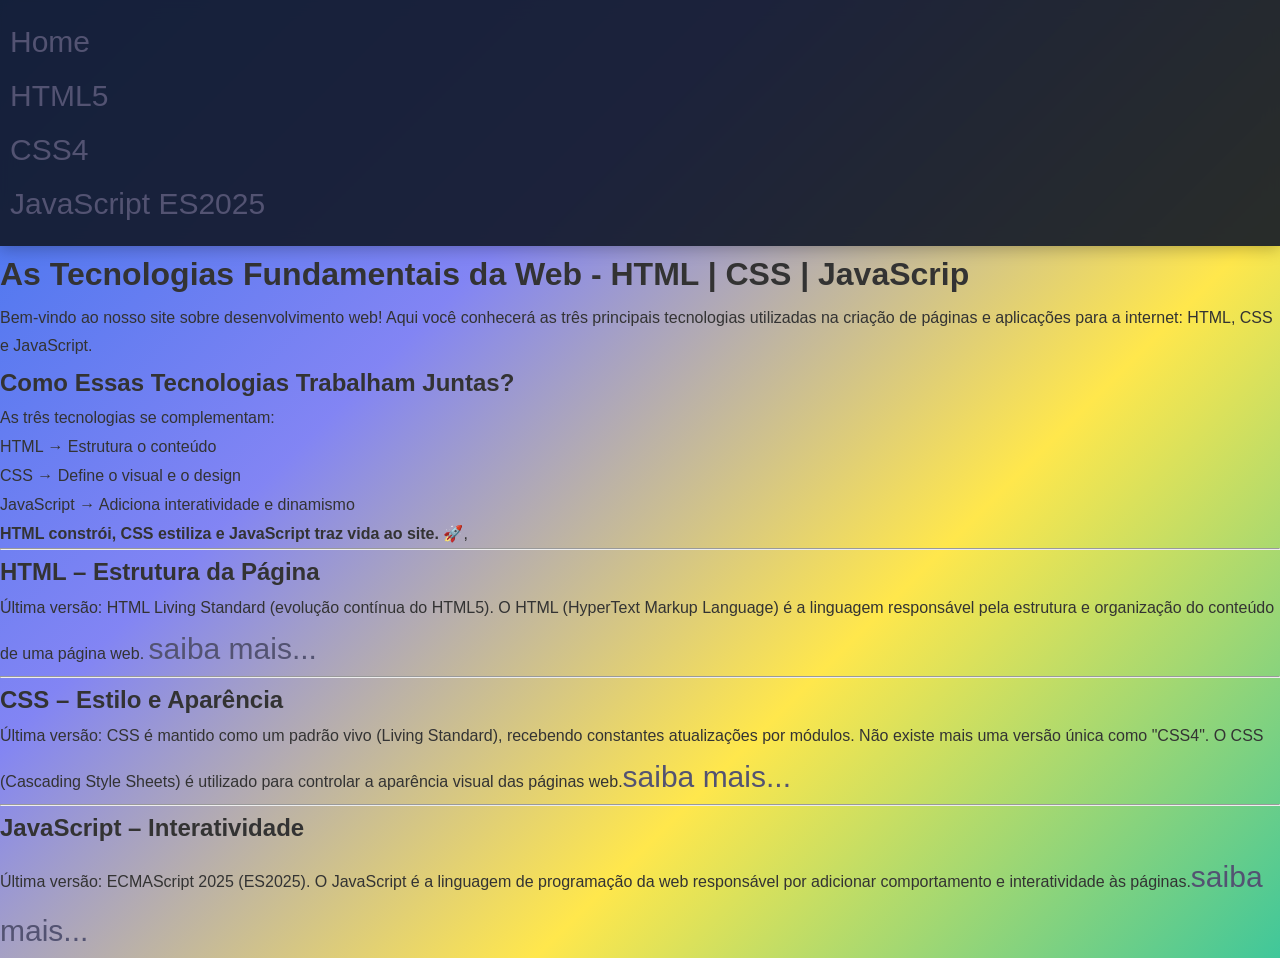
==== index.html @ b214977c "commit inicial" ====
<!DOCTYPE html>
<html lang="pt-br">
<head>
    <meta charset="UTF-8">
    <meta name="viewport" content="width=device-width, initial-scale=1.0">
    <link rel="stylesheet" href="style.css">
    <title>Página Principal</title>
</head>
<body>
    <nav>
        <ul>
            <li><a href="#principal">Home</a></li>
            <li><a href="#html">HTML5</a></li>
            <li><a href="#css">CSS4</a></li>
            <li><a href="#javaScript">JavaScript ES2025</a></li>
        </ul>
    </nav>

    <div id="principal">
        <h1>As Tecnologias Fundamentais da Web - HTML | CSS | JavaScrip</h1>
        <p>Bem-vindo ao nosso site sobre desenvolvimento web! Aqui você conhecerá as três principais tecnologias utilizadas na criação de páginas e aplicações para a internet: HTML, CSS e JavaScript.</p>
        <h2>Como Essas Tecnologias Trabalham Juntas?</h2>
        <p>As três tecnologias se complementam:</p>
        <ul>
            <li>HTML → Estrutura o conteúdo</li>
            <li>CSS → Define o visual e o design</li>
            <li>JavaScript → Adiciona interatividade e dinamismo</li>
        </ul>
        <strong>HTML constrói, CSS estiliza e JavaScript traz vida ao site. 🚀</strong>,
    </div>
    <hr>
    <div id="html">
        <h2>HTML – Estrutura da Página</h2>
        <p>Última versão: HTML Living Standard (evolução contínua do HTML5).
        O HTML (HyperText Markup Language) é a linguagem responsável pela estrutura e organização do conteúdo de uma página web. <a href="artigo-html.html">saiba mais...</a></p>
    </div>
    <hr>
    <div id="css">
        <h2>CSS – Estilo e Aparência</h2>
        <p>Última versão: CSS é mantido como um padrão vivo (Living Standard), recebendo constantes atualizações por módulos. Não existe mais uma versão única como "CSS4".
        O CSS (Cascading Style Sheets) é utilizado para controlar a aparência visual das páginas web.<a href="artigo-css.html">saiba mais...</a></p>
    </div>
    <hr>
    <div id="javaScript">
        <h2>JavaScript – Interatividade</h2>
        <p>Última versão: ECMAScript 2025 (ES2025).
        O JavaScript é a linguagem de programação da web responsável por adicionar comportamento e interatividade às páginas.<a href="artigo-js.html">saiba mais...</a></p>
    </div>
</body>
</html>
---- style.css ----
/*Resete do navegador */
* {
    margin: 0;
    padding: 0;
    box-sizing: border-box;
}

/* Configurações gerais */

body {
    font-family: "Segoe UI", Tahoma, Geneva, Verdana, sans-serif;
    line-height: 1.8;
    color: #333;
    background:linear-gradient(
        135deg,
        rgba(37, 99, 235, 0.9),
        rgba(99, 102, 241, 0.8),
        rgba(255, 221, 0, 0.7),
        rgba(16, 185, 129, 0.8)
    );
    min-height: 100vh;
}

/* Links */

a {
    color:rgb(83, 83, 114);
    text-decoration: none;
    transition: 0.3s;
    font-size: 30px;
    font-weight: 500;
}

a:hover {
  color:rgb(55, 55, 92); 
  font-size: 35px;
    font-weight: 600;
}

/* Menu de Navegação */

nav {
    background: rgba(17, 24, 39, 0.9);
    backdrop-filter: blur(8px);
    position: sticky;
    top: 0;
    z-index: 0;
    box-shadow: 0 3px 15px rgba(0, 0, 0, 0.25);
    padding: 15px 0 15px 10px;
}
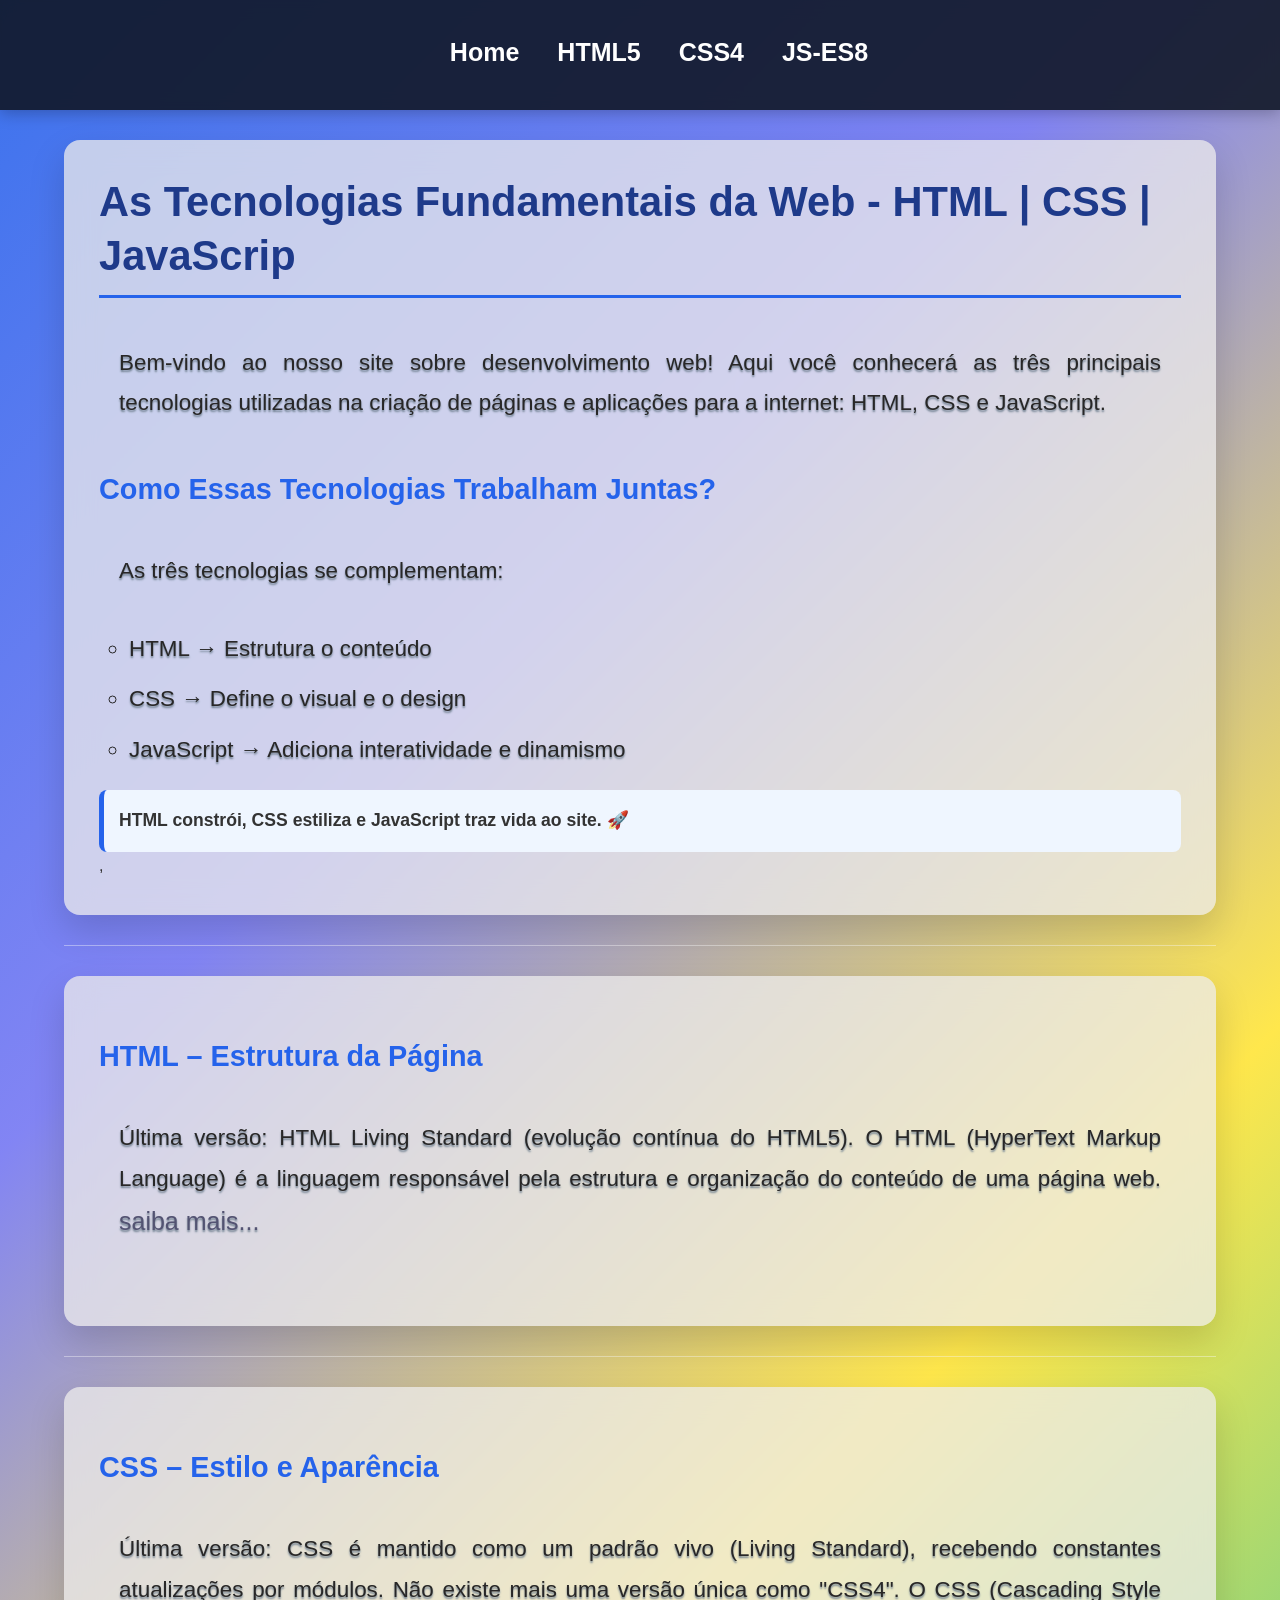
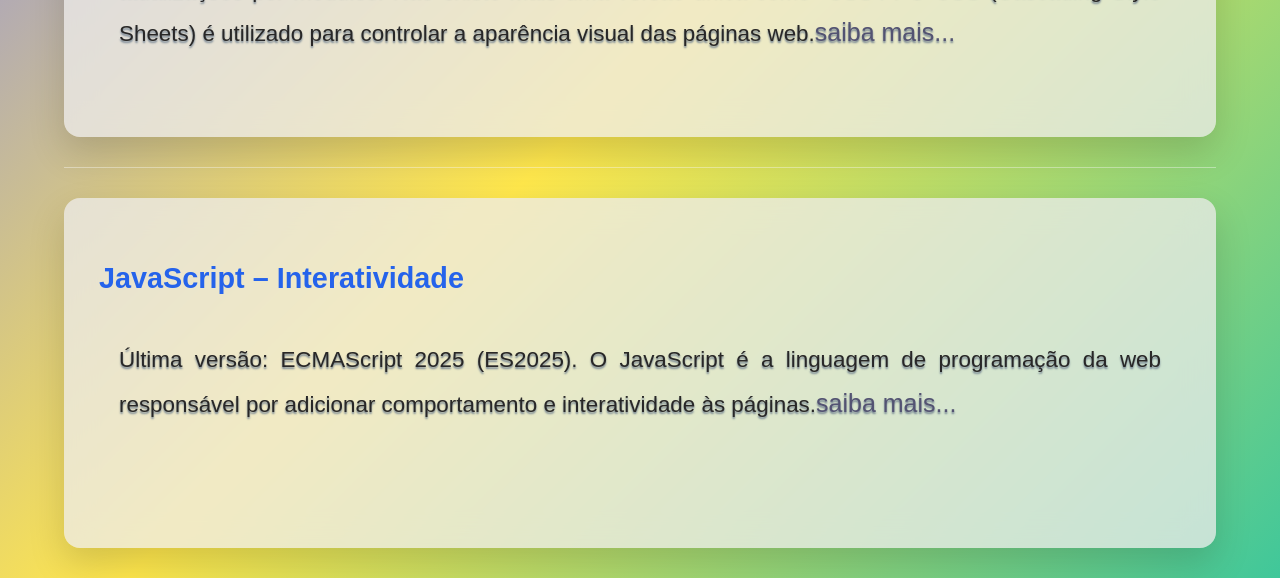
==== commit 6c9333c0: ""Complementação do CSS - menu, divs e textos"" ====
--- a/index.html
+++ b/index.html
@@ -12,7 +12,7 @@
             <li><a href="#principal">Home</a></li>
             <li><a href="#html">HTML5</a></li>
             <li><a href="#css">CSS4</a></li>
-            <li><a href="#javaScript">JavaScript ES2025</a></li>
+            <li><a href="#javaScript">JS-ES8</a></li>
         </ul>
     </nav>
 
--- a/style.css
+++ b/style.css
@@ -27,13 +27,13 @@
     color:rgb(83, 83, 114);
     text-decoration: none;
     transition: 0.3s;
-    font-size: 30px;
+    font-size: 25px;
     font-weight: 500;
 }
 
 a:hover {
-  color:rgb(55, 55, 92); 
-  font-size: 35px;
+  color:rgb(229, 229, 252); 
+  font-size: 30px;
     font-weight: 600;
 }
 
@@ -46,5 +46,108 @@
     top: 0;
     z-index: 0;
     box-shadow: 0 3px 15px rgba(0, 0, 0, 0.25);
-    padding: 15px 0 15px 10px;
+    padding: 15px 0 15px 8px;
 }
+
+nav ul {
+   list-style:none;
+   display: flex; 
+   align-items: center;
+   justify-content:center;
+   gap: 18px;
+}
+
+nav li {
+    margin: 0;
+}
+
+nav a {
+    color: white;
+    font-weight: 550;
+    padding: 10px 10px;
+    border-radius: 8px;
+    transition: all 0.3s ease;
+}
+nav a:hover {
+    background-color: rgba(255, 255, 255, 0.15);
+    color: #d1cfcf;
+}
+
+/* DIVs de conteúdo */
+div {
+    max-width: 90%;
+    min-height: 350px;
+    margin: 30px auto;
+    padding: 35px;
+    background: rgba(237, 235, 235, 0.752);
+    border-radius: 16px;
+    backdrop-filter: blur(15px);
+    box-shadow:0 16px 36px rgba(0, 0, 0, 0.15);
+}
+
+/* Títulos e Subtítulo */
+h1 {
+    font-size: 2.6rem;
+    color: #1e3a8a;
+    margin-bottom: 25px;
+    border-bottom: 3px solid #2563eb;
+    padding-bottom: 12px;
+    line-height: 1.3;
+}
+h2 {
+    font-size: 1.8rem;
+    color: #2563eb;
+    margin-top: 20px;
+    margin-bottom: 15px;
+}
+
+h3 {
+    font-size: 1.4rem;
+    color: #475569;
+    margin-top: 20px;
+    margin-bottom: 10px;
+}
+
+/* Textos */
+p {
+    font-size: 1.4rem;
+    font-weight: 220px;
+    color: rgb(40, 39, 39);
+    text-shadow:0 2px 2px slategrey;
+    text-align: justify;
+    padding: 20px;
+    margin-bottom: 18px;
+}
+
+strong {
+    display: block;
+    margin-top: 20px;
+    padding: 15px;
+    background: #eff6ff;
+    border-left: 5px solid #2563eb;
+    border-radius: 8px;
+    font-size: 1.1rem;
+}
+
+/* Listas */
+ul {
+    margin: 15px 0 20px 30px;
+    list-style:circle;
+}
+
+div li {
+    margin-bottom: 10px;
+    font-size: 1.4rem;
+    font-weight: 220px;
+    color: rgb(40, 39, 39);
+    text-shadow:0 2px 2px slategrey;
+}
+/* Separadores */
+hr {
+    width: 90%;
+    margin: 20px auto;
+    border: none;
+    border-top: 1px solid rgba(255,255,255,0.4);
+}
+
+
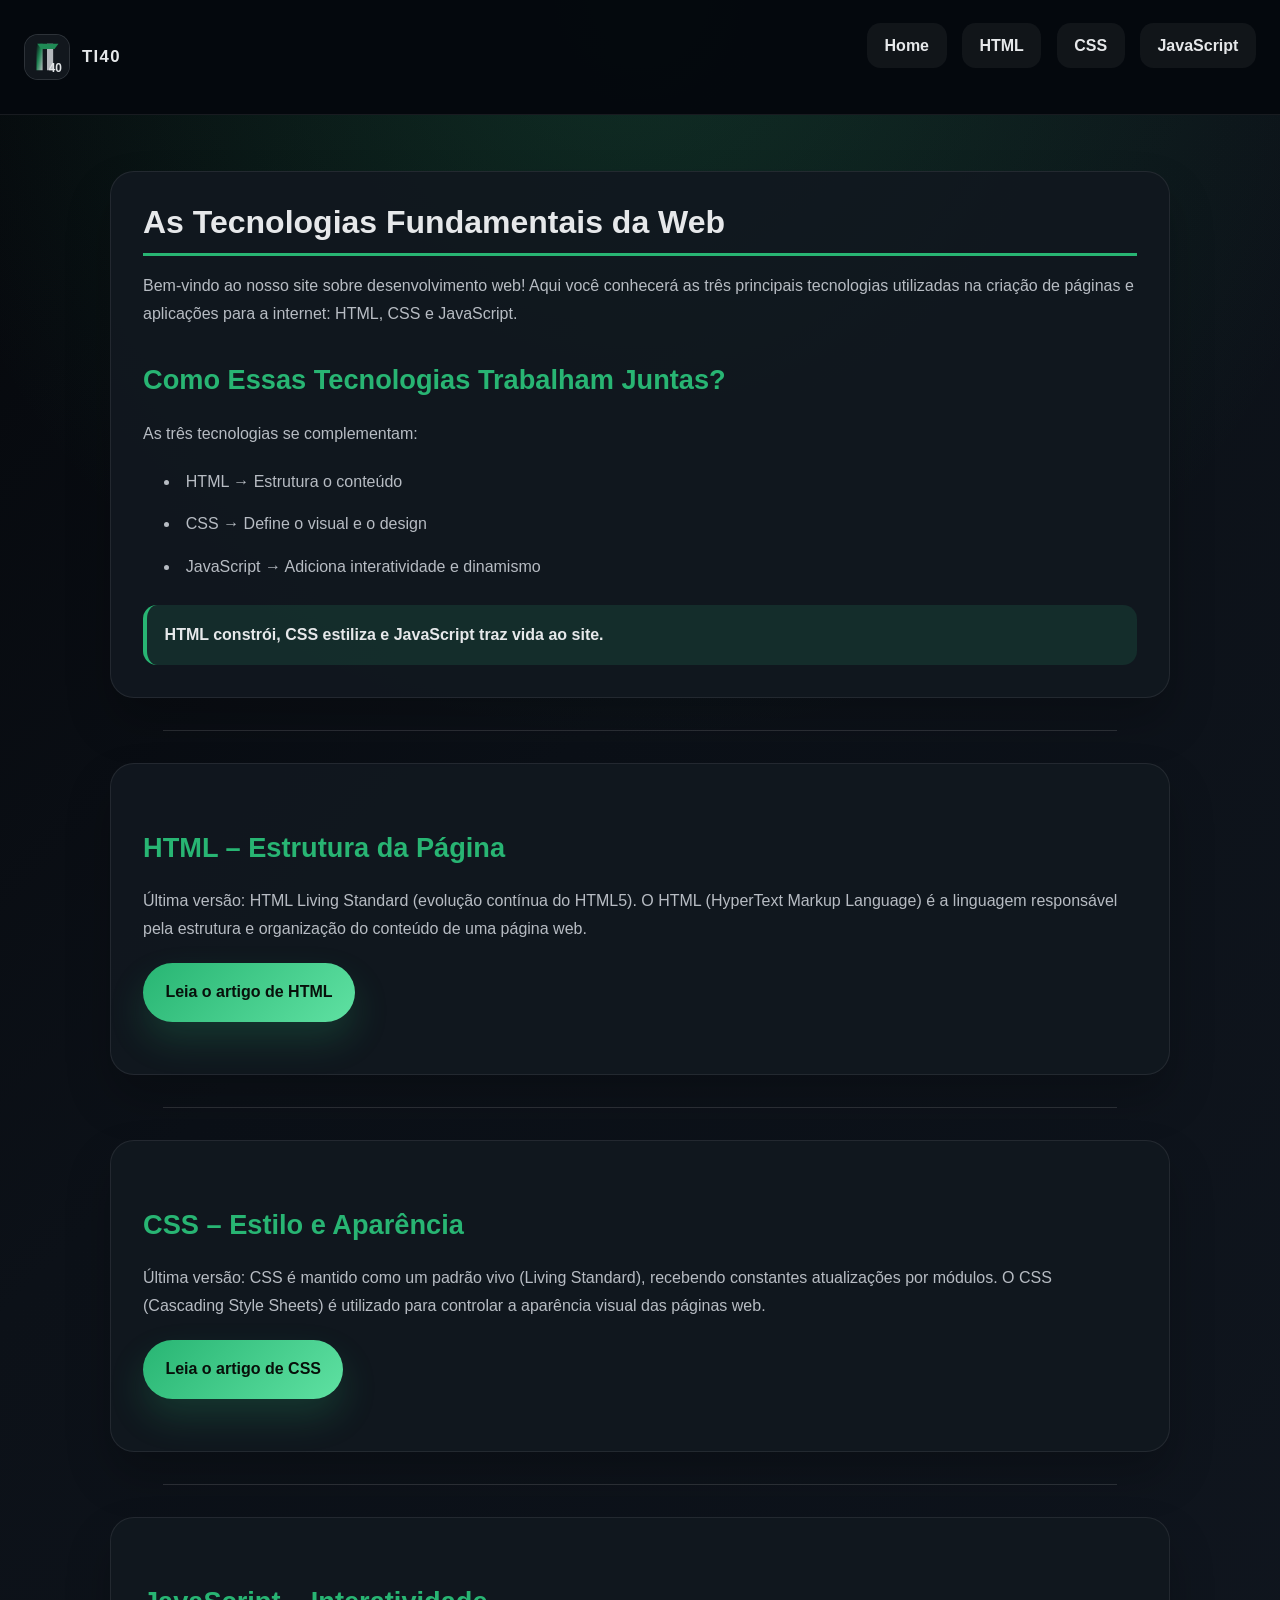
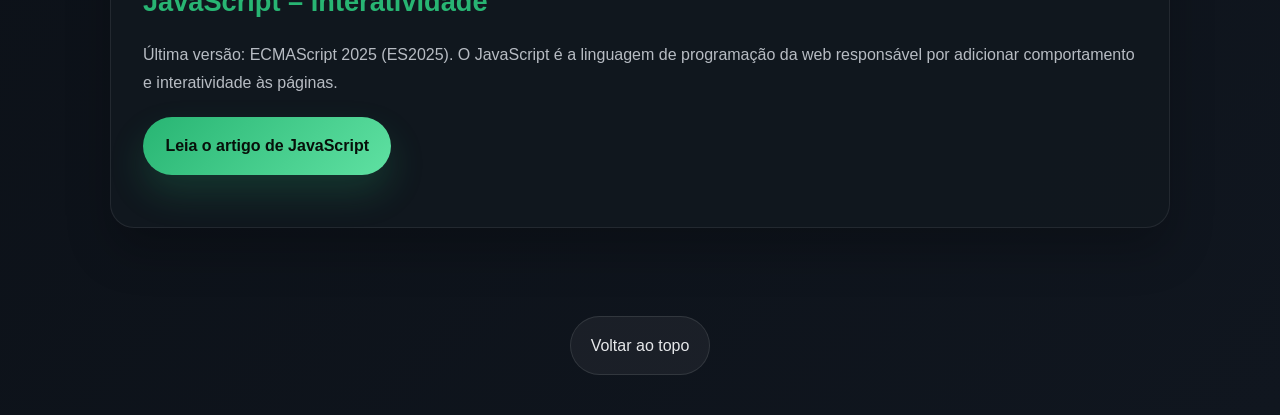
==== commit 10e900e2: ""Ajuste estrutural do site usando IA"" ====
--- a/index.html
+++ b/index.html
@@ -1,50 +1,68 @@
-<!DOCTYPE html>
+﻿<!DOCTYPE html>
 <html lang="pt-br">
 <head>
     <meta charset="UTF-8">
     <meta name="viewport" content="width=device-width, initial-scale=1.0">
     <link rel="stylesheet" href="style.css">
-    <title>Página Principal</title>
+    <title>TI40 | Página Inicial</title>
 </head>
-<body>
-    <nav>
-        <ul>
-            <li><a href="#principal">Home</a></li>
-            <li><a href="#html">HTML5</a></li>
-            <li><a href="#css">CSS4</a></li>
-            <li><a href="#javaScript">JS-ES8</a></li>
-        </ul>
-    </nav>
+<body id="top">
+    <header class="site-header"> <!-- cabeçalho fixo com logo e navegação -->
+        <a href="index.html" class="brand" aria-label="Ir para a página inicial"> <!-- link de marca acessível -->
+            <img src="logo-ti40.svg" alt="Logo TI40" class="logo"> <!-- logo SVG integrada -->
+            <span class="brand-name">TI40</span> <!-- nome da marca para leitura -->
+        </a>
+        <nav aria-label="Navegação principal"> <!-- navegação principal semântica -->
+            <ul>
+                <li><a href="#principal">Home</a></li>
+                <li><a href="#html">HTML</a></li>
+                <li><a href="#css">CSS</a></li>
+                <li><a href="#javascript">JavaScript</a></li>
+            </ul>
+        </nav>
+    </header>
 
-    <div id="principal">
-        <h1>As Tecnologias Fundamentais da Web - HTML | CSS | JavaScrip</h1>
-        <p>Bem-vindo ao nosso site sobre desenvolvimento web! Aqui você conhecerá as três principais tecnologias utilizadas na criação de páginas e aplicações para a internet: HTML, CSS e JavaScript.</p>
-        <h2>Como Essas Tecnologias Trabalham Juntas?</h2>
-        <p>As três tecnologias se complementam:</p>
-        <ul>
-            <li>HTML → Estrutura o conteúdo</li>
-            <li>CSS → Define o visual e o design</li>
-            <li>JavaScript → Adiciona interatividade e dinamismo</li>
-        </ul>
-        <strong>HTML constrói, CSS estiliza e JavaScript traz vida ao site. 🚀</strong>,
-    </div>
-    <hr>
-    <div id="html">
-        <h2>HTML – Estrutura da Página</h2>
-        <p>Última versão: HTML Living Standard (evolução contínua do HTML5).
-        O HTML (HyperText Markup Language) é a linguagem responsável pela estrutura e organização do conteúdo de uma página web. <a href="artigo-html.html">saiba mais...</a></p>
-    </div>
-    <hr>
-    <div id="css">
-        <h2>CSS – Estilo e Aparência</h2>
-        <p>Última versão: CSS é mantido como um padrão vivo (Living Standard), recebendo constantes atualizações por módulos. Não existe mais uma versão única como "CSS4".
-        O CSS (Cascading Style Sheets) é utilizado para controlar a aparência visual das páginas web.<a href="artigo-css.html">saiba mais...</a></p>
-    </div>
-    <hr>
-    <div id="javaScript">
-        <h2>JavaScript – Interatividade</h2>
-        <p>Última versão: ECMAScript 2025 (ES2025).
-        O JavaScript é a linguagem de programação da web responsável por adicionar comportamento e interatividade às páginas.<a href="artigo-js.html">saiba mais...</a></p>
-    </div>
+    <main>
+        <section id="principal" class="content-card"> <!-- bloco principal com introdução -->
+            <h1>As Tecnologias Fundamentais da Web</h1>
+            <p>Bem-vindo ao nosso site sobre desenvolvimento web! Aqui você conhecerá as três principais tecnologias utilizadas na criação de páginas e aplicações para a internet: HTML, CSS e JavaScript.</p>
+            <h2>Como Essas Tecnologias Trabalham Juntas?</h2>
+            <p>As três tecnologias se complementam:</p>
+            <ul>
+                <li>HTML → Estrutura o conteúdo</li>
+                <li>CSS → Define o visual e o design</li>
+                <li>JavaScript → Adiciona interatividade e dinamismo</li>
+            </ul>
+            <strong>HTML constrói, CSS estiliza e JavaScript traz vida ao site.</strong> <!-- destaque resumido para o conceito central -->
+        </section>
+
+        <hr>
+
+        <section id="html" class="content-card"> <!-- cartão de conteúdo para HTML -->
+            <h2>HTML – Estrutura da Página</h2>
+            <p>Última versão: HTML Living Standard (evolução contínua do HTML5). O HTML (HyperText Markup Language) é a linguagem responsável pela estrutura e organização do conteúdo de uma página web.</p>
+            <p><a class="button-link" href="artigo-html.html">Leia o artigo de HTML</a></p> <!-- chamada à ação clara -->
+        </section>
+
+        <hr>
+
+        <section id="css" class="content-card"> <!-- cartão de conteúdo para CSS -->
+            <h2>CSS – Estilo e Aparência</h2>
+            <p>Última versão: CSS é mantido como um padrão vivo (Living Standard), recebendo constantes atualizações por módulos. O CSS (Cascading Style Sheets) é utilizado para controlar a aparência visual das páginas web.</p>
+            <p><a class="button-link" href="artigo-css.html">Leia o artigo de CSS</a></p>
+        </section>
+
+        <hr>
+
+        <section id="javascript" class="content-card"> <!-- cartão de conteúdo para JavaScript -->
+            <h2>JavaScript – Interatividade</h2>
+            <p>Última versão: ECMAScript 2025 (ES2025). O JavaScript é a linguagem de programação da web responsável por adicionar comportamento e interatividade às páginas.</p>
+            <p><a class="button-link" href="artigo-js.html">Leia o artigo de JavaScript</a></p>
+        </section>
+    </main>
+
+    <footer class="site-footer"> <!-- rodapé com retorno ao topo -->
+        <a class="top-link" href="#top">Voltar ao topo</a>
+    </footer>
 </body>
-</html>+</html>
--- a/style.css
+++ b/style.css
@@ -1,153 +1,253 @@
-/*Resete do navegador */
+:root {
+    --bg: #080c11; /* fundo escuro para contraste */
+    --surface: rgba(18, 24, 31, 0.94); /* painel escuro translúcido */
+    --surface-soft: rgba(255, 255, 255, 0.08); /* borda leve */
+    --text: #e6e8ea; /* texto principal claro */
+    --muted: #b7bcc3; /* texto secundário prateado */
+    --green: #28b573; /* verde de destaque */
+    --green-soft: #3fad7d; /* verde suave para hover */
+    --silver: #c3c8cd; /* prata/metálico */
+}
+
 * {
     margin: 0;
     padding: 0;
     box-sizing: border-box;
 }
 
-/* Configurações gerais */
+html {
+    scroll-behavior: smooth; /* rolagem suave para navegação de âncoras */
+    font-family: "Segoe UI", Tahoma, Geneva, Verdana, sans-serif;
+    font-size: 16px;
+}
 
 body {
-    font-family: "Segoe UI", Tahoma, Geneva, Verdana, sans-serif;
-    line-height: 1.8;
-    color: #333;
-    background:linear-gradient(
-        135deg,
-        rgba(37, 99, 235, 0.9),
-        rgba(99, 102, 241, 0.8),
-        rgba(255, 221, 0, 0.7),
-        rgba(16, 185, 129, 0.8)
-    );
     min-height: 100vh;
-}
-
-/* Links */
+    line-height: 1.75;
+    color: var(--text);
+    background: radial-gradient(circle at top, rgba(40, 167, 102, 0.22), transparent 35%),
+        linear-gradient(135deg, #05070b 0%, #0c1118 40%, #10161f 100%);
+}
+
+img {
+    max-width: 100%;
+    display: block;
+}
 
 a {
-    color:rgb(83, 83, 114);
+    color: var(--green);
     text-decoration: none;
-    transition: 0.3s;
-    font-size: 25px;
-    font-weight: 500;
-}
-
-a:hover {
-  color:rgb(229, 229, 252); 
-  font-size: 30px;
-    font-weight: 600;
-}
-
-/* Menu de Navegação */
-
-nav {
-    background: rgba(17, 24, 39, 0.9);
-    backdrop-filter: blur(8px);
+    transition: all 0.25s ease;
+}
+
+a:hover,
+a:focus-visible {
+    color: var(--text);
+}
+
+a:focus-visible {
+    outline: 3px solid rgba(40, 181, 115, 0.5); /* foco visível para teclado */
+    outline-offset: 3px;
+}
+
+.site-header {
+    display: flex;
+    align-items: center;
+    justify-content: space-between;
+    flex-wrap: wrap;
+    gap: 1rem;
+    padding: 1rem 1.5rem;
+    background: rgba(5, 9, 14, 0.98);
     position: sticky;
     top: 0;
-    z-index: 0;
-    box-shadow: 0 3px 15px rgba(0, 0, 0, 0.25);
-    padding: 15px 0 15px 8px;
+    z-index: 100;
+    border-bottom: 1px solid rgba(255, 255, 255, 0.08);
+}
+
+.brand {
+    display: inline-flex;
+    align-items: center;
+    gap: 0.75rem;
+    color: var(--text);
+}
+
+.logo {
+    width: 46px;
+    height: 46px;
+    border-radius: 14px;
+    border: 1px solid rgba(255, 255, 255, 0.12);
+    background: var(--surface);
+}
+
+.brand-name {
+    font-weight: 700;
+    letter-spacing: 0.08em;
+    font-size: 1.05rem;
 }
 
 nav ul {
-   list-style:none;
-   display: flex; 
-   align-items: center;
-   justify-content:center;
-   gap: 18px;
-}
-
-nav li {
-    margin: 0;
+    list-style: none;
+    display: flex;
+    flex-wrap: wrap;
+    gap: 0.95rem;
+    justify-content: center;
 }
 
 nav a {
-    color: white;
-    font-weight: 550;
-    padding: 10px 10px;
-    border-radius: 8px;
-    transition: all 0.3s ease;
-}
+    padding: 0.85rem 1.1rem;
+    border-radius: 0.85rem;
+    background: rgba(255, 255, 255, 0.05);
+    color: var(--text);
+    font-weight: 600;
+}
+
 nav a:hover {
-    background-color: rgba(255, 255, 255, 0.15);
-    color: #d1cfcf;
-}
-
-/* DIVs de conteúdo */
-div {
-    max-width: 90%;
-    min-height: 350px;
-    margin: 30px auto;
-    padding: 35px;
-    background: rgba(237, 235, 235, 0.752);
-    border-radius: 16px;
-    backdrop-filter: blur(15px);
-    box-shadow:0 16px 36px rgba(0, 0, 0, 0.15);
-}
-
-/* Títulos e Subtítulo */
-h1 {
-    font-size: 2.6rem;
-    color: #1e3a8a;
-    margin-bottom: 25px;
-    border-bottom: 3px solid #2563eb;
-    padding-bottom: 12px;
-    line-height: 1.3;
-}
-h2 {
-    font-size: 1.8rem;
-    color: #2563eb;
-    margin-top: 20px;
-    margin-bottom: 15px;
-}
-
-h3 {
-    font-size: 1.4rem;
-    color: #475569;
-    margin-top: 20px;
-    margin-bottom: 10px;
-}
-
-/* Textos */
+    background: rgba(40, 165, 115, 0.18);
+    color: var(--text);
+}
+
+main {
+    max-width: 1100px;
+    margin: 0 auto;
+    padding: 2rem 1.25rem 3rem;
+}
+
+.content-card {
+    max-width: 100%;
+    margin: 1.5rem auto;
+    padding: 2rem;
+    background: var(--surface);
+    border: 1px solid rgba(255, 255, 255, 0.08);
+    border-radius: 24px;
+    box-shadow: 0 24px 45px rgba(0, 0, 0, 0.22);
+}
+
+.content-card h1 {
+    font-size: clamp(2rem, 2.5vw, 2.4rem);
+    color: var(--text);
+    margin-bottom: 1rem;
+    line-height: 1.15;
+    border-bottom: 3px solid var(--green);
+    padding-bottom: 0.75rem;
+}
+
+.content-card h2 {
+    font-size: 1.7rem;
+    color: var(--green);
+    margin: 1.75rem 0 1rem;
+}
+
+.content-card h3 {
+    font-size: 1.35rem;
+    color: var(--silver);
+    margin: 1.5rem 0 0.8rem;
+}
+
+p,
+li {
+    color: var(--muted);
+    font-size: 1rem;
+    font-weight: 400;
+}
+
 p {
-    font-size: 1.4rem;
-    font-weight: 220px;
-    color: rgb(40, 39, 39);
-    text-shadow:0 2px 2px slategrey;
-    text-align: justify;
-    padding: 20px;
-    margin-bottom: 18px;
+    margin-bottom: 1.25rem;
+    text-align: left;
 }
 
 strong {
     display: block;
-    margin-top: 20px;
-    padding: 15px;
-    background: #eff6ff;
-    border-left: 5px solid #2563eb;
-    border-radius: 8px;
-    font-size: 1.1rem;
-}
-
-/* Listas */
+    margin-top: 1.5rem;
+    padding: 1rem 1.1rem;
+    background: rgba(40, 165, 115, 0.15);
+    border-left: 4px solid var(--green);
+    border-radius: 14px;
+    color: var(--text);
+}
+
 ul {
-    margin: 15px 0 20px 30px;
-    list-style:circle;
-}
-
-div li {
-    margin-bottom: 10px;
-    font-size: 1.4rem;
-    font-weight: 220px;
-    color: rgb(40, 39, 39);
-    text-shadow:0 2px 2px slategrey;
-}
-/* Separadores */
+    margin: 1rem 0 1.5rem 1.3rem;
+    padding-left: 0;
+    list-style: disc inside;
+}
+
+li {
+    margin-bottom: 0.9rem;
+}
+
 hr {
-    width: 90%;
-    margin: 20px auto;
+    width: min(90%, 1100px);
+    margin: 2rem auto;
     border: none;
-    border-top: 1px solid rgba(255,255,255,0.4);
-}
-
-
+    border-top: 1px solid rgba(255, 255, 255, 0.12);
+}
+
+.button-link {
+    display: inline-flex;
+    align-items: center;
+    justify-content: center;
+    padding: 0.95rem 1.4rem;
+    border-radius: 999px;
+    background: linear-gradient(135deg, var(--green), #5fe1a2);
+    color: #07100a;
+    font-weight: 700;
+    box-shadow: 0 18px 36px rgba(40, 181, 115, 0.2);
+}
+
+.button-link:hover,
+.button-link:focus-visible {
+    transform: translateY(-1px);
+    background: linear-gradient(135deg, #3d9d72, #8cf0c9);
+}
+
+.top-link {
+    display: inline-flex;
+    padding: 0.9rem 1.25rem;
+    margin-top: 1rem;
+    border-radius: 999px;
+    background: rgba(255, 255, 255, 0.05);
+    border: 1px solid rgba(255, 255, 255, 0.1);
+    color: var(--text);
+    text-decoration: none;
+}
+
+.site-footer {
+    text-align: center;
+    padding-bottom: 2.5rem;
+}
+
+@media (max-width: 768px) {
+    .site-header {
+        justify-content: space-between;
+        padding: 1rem 1rem;
+    }
+
+    nav ul {
+        justify-content: flex-start;
+    }
+
+    .content-card {
+        padding: 1.5rem;
+        margin: 1rem;
+    }
+}
+
+@media (max-width: 520px) {
+    nav a {
+        padding: 0.75rem 0.95rem;
+        font-size: 0.95rem;
+    }
+
+    .content-card {
+        padding: 1.25rem;
+        border-radius: 20px;
+    }
+
+    .button-link,
+    .top-link {
+        width: 100%;
+        text-align: center;
+    }
+}
+
+
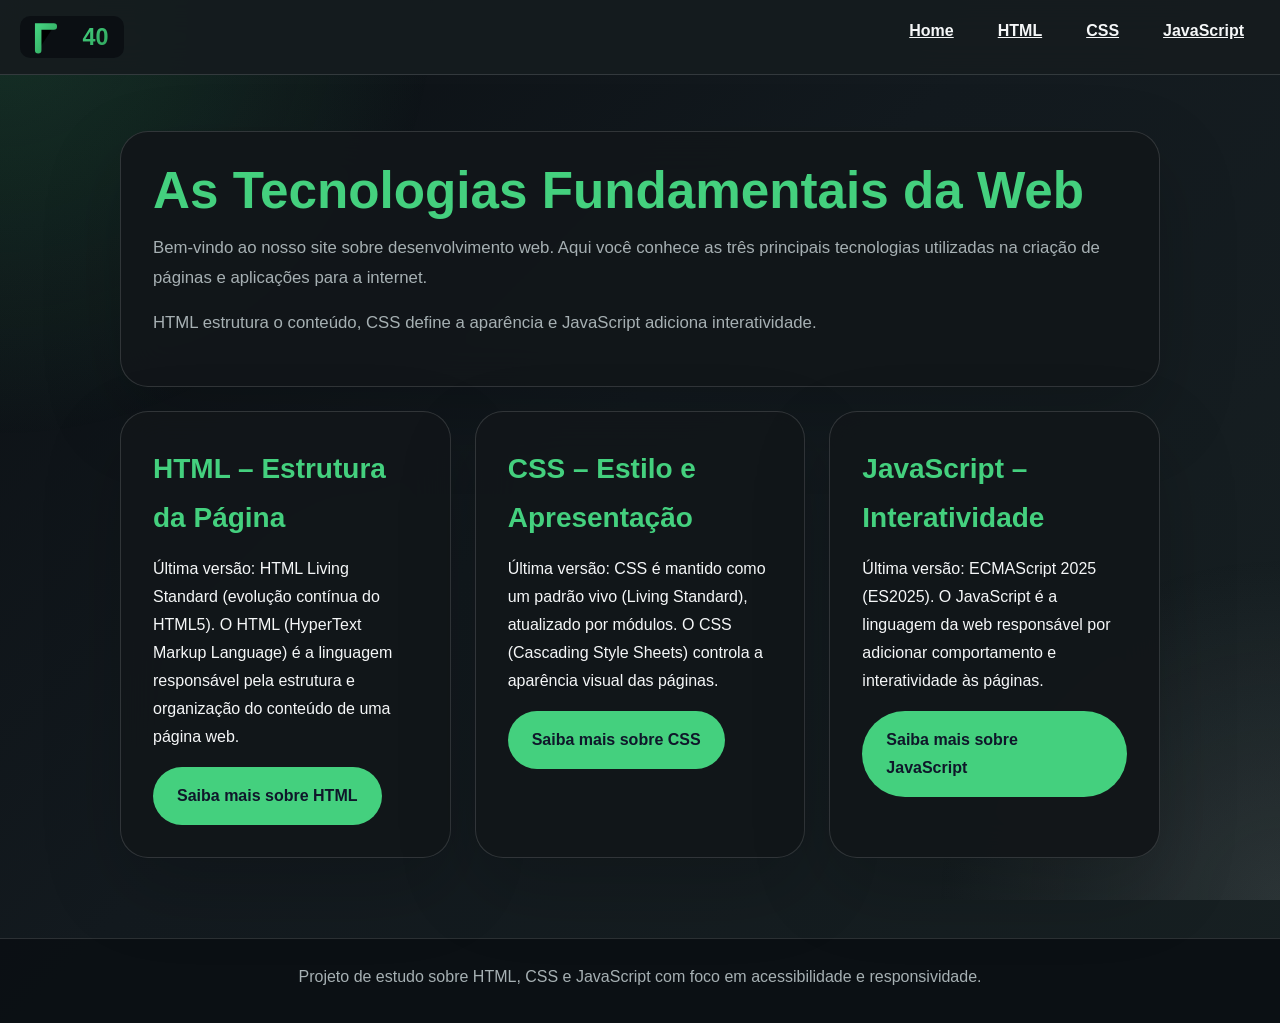
==== commit bb1f9274: ""alteracao  com ia"" ====
--- a/index.html
+++ b/index.html
@@ -1,68 +1,54 @@
-﻿<!DOCTYPE html>
+<!DOCTYPE html>
 <html lang="pt-br">
 <head>
     <meta charset="UTF-8">
     <meta name="viewport" content="width=device-width, initial-scale=1.0">
+    <meta name="description" content="Conheça HTML, CSS e JavaScript em um site estático com informação clara e acessível.">
     <link rel="stylesheet" href="style.css">
-    <title>TI40 | Página Inicial</title>
+    <title>HTML, CSS e JavaScript | Tecnologias Web</title>
 </head>
-<body id="top">
-    <header class="site-header"> <!-- cabeçalho fixo com logo e navegação -->
-        <a href="index.html" class="brand" aria-label="Ir para a página inicial"> <!-- link de marca acessível -->
-            <img src="logo-ti40.svg" alt="Logo TI40" class="logo"> <!-- logo SVG integrada -->
-            <span class="brand-name">TI40</span> <!-- nome da marca para leitura -->
-        </a>
-        <nav aria-label="Navegação principal"> <!-- navegação principal semântica -->
-            <ul>
-                <li><a href="#principal">Home</a></li>
-                <li><a href="#html">HTML</a></li>
-                <li><a href="#css">CSS</a></li>
-                <li><a href="#javascript">JavaScript</a></li>
-            </ul>
-        </nav>
-    </header>
+<body>
+    <nav aria-label="Navegação principal">
+        <div class="logo"><img src="logo.svg" alt="Logo TI 40" /></div>
+        <ul>
+            <li><a href="#principal">Home</a></li>
+            <li><a href="#html">HTML</a></li>
+            <li><a href="#css">CSS</a></li>
+            <li><a href="#javascript">JavaScript</a></li>
+        </ul>
+    </nav>
 
     <main>
-        <section id="principal" class="content-card"> <!-- bloco principal com introdução -->
+        <header id="principal" class="hero">
             <h1>As Tecnologias Fundamentais da Web</h1>
-            <p>Bem-vindo ao nosso site sobre desenvolvimento web! Aqui você conhecerá as três principais tecnologias utilizadas na criação de páginas e aplicações para a internet: HTML, CSS e JavaScript.</p>
-            <h2>Como Essas Tecnologias Trabalham Juntas?</h2>
-            <p>As três tecnologias se complementam:</p>
-            <ul>
-                <li>HTML → Estrutura o conteúdo</li>
-                <li>CSS → Define o visual e o design</li>
-                <li>JavaScript → Adiciona interatividade e dinamismo</li>
-            </ul>
-            <strong>HTML constrói, CSS estiliza e JavaScript traz vida ao site.</strong> <!-- destaque resumido para o conceito central -->
-        </section>
+            <p>Bem-vindo ao nosso site sobre desenvolvimento web. Aqui você conhece as três principais tecnologias utilizadas na criação de páginas e aplicações para a internet.</p>
+            <p>HTML estrutura o conteúdo, CSS define a aparência e JavaScript adiciona interatividade.</p>
+        </header>
 
-        <hr>
+        <!-- grade de cards responsiva para seções principais -->
+        <div class="content-grid">
+            <section id="html" class="card">
+                <h2>HTML – Estrutura da Página</h2>
+                <p>Última versão: HTML Living Standard (evolução contínua do HTML5). O HTML (HyperText Markup Language) é a linguagem responsável pela estrutura e organização do conteúdo de uma página web.</p>
+                <a class="button-link" href="artigo-html.html">Saiba mais sobre HTML</a>
+            </section>
 
-        <section id="html" class="content-card"> <!-- cartão de conteúdo para HTML -->
-            <h2>HTML – Estrutura da Página</h2>
-            <p>Última versão: HTML Living Standard (evolução contínua do HTML5). O HTML (HyperText Markup Language) é a linguagem responsável pela estrutura e organização do conteúdo de uma página web.</p>
-            <p><a class="button-link" href="artigo-html.html">Leia o artigo de HTML</a></p> <!-- chamada à ação clara -->
-        </section>
+            <section id="css" class="card">
+                <h2>CSS – Estilo e Apresentação</h2>
+                <p>Última versão: CSS é mantido como um padrão vivo (Living Standard), atualizado por módulos. O CSS (Cascading Style Sheets) controla a aparência visual das páginas.</p>
+                <a class="button-link" href="artigo-css.html">Saiba mais sobre CSS</a>
+            </section>
 
-        <hr>
-
-        <section id="css" class="content-card"> <!-- cartão de conteúdo para CSS -->
-            <h2>CSS – Estilo e Aparência</h2>
-            <p>Última versão: CSS é mantido como um padrão vivo (Living Standard), recebendo constantes atualizações por módulos. O CSS (Cascading Style Sheets) é utilizado para controlar a aparência visual das páginas web.</p>
-            <p><a class="button-link" href="artigo-css.html">Leia o artigo de CSS</a></p>
-        </section>
-
-        <hr>
-
-        <section id="javascript" class="content-card"> <!-- cartão de conteúdo para JavaScript -->
-            <h2>JavaScript – Interatividade</h2>
-            <p>Última versão: ECMAScript 2025 (ES2025). O JavaScript é a linguagem de programação da web responsável por adicionar comportamento e interatividade às páginas.</p>
-            <p><a class="button-link" href="artigo-js.html">Leia o artigo de JavaScript</a></p>
-        </section>
+            <section id="javascript" class="card">
+                <h2>JavaScript – Interatividade</h2>
+                <p>Última versão: ECMAScript 2025 (ES2025). O JavaScript é a linguagem da web responsável por adicionar comportamento e interatividade às páginas.</p>
+                <a class="button-link" href="artigo-js.html">Saiba mais sobre JavaScript</a>
+            </section>
+        </div>
     </main>
 
-    <footer class="site-footer"> <!-- rodapé com retorno ao topo -->
-        <a class="top-link" href="#top">Voltar ao topo</a>
+    <footer>
+        <p>Projeto de estudo sobre HTML, CSS e JavaScript com foco em acessibilidade e responsividade.</p>
     </footer>
 </body>
-</html>
+</html>
--- a/style.css
+++ b/style.css
@@ -1,253 +1,236 @@
 :root {
-    --bg: #080c11; /* fundo escuro para contraste */
-    --surface: rgba(18, 24, 31, 0.94); /* painel escuro translúcido */
-    --surface-soft: rgba(255, 255, 255, 0.08); /* borda leve */
-    --text: #e6e8ea; /* texto principal claro */
-    --muted: #b7bcc3; /* texto secundário prateado */
-    --green: #28b573; /* verde de destaque */
-    --green-soft: #3fad7d; /* verde suave para hover */
-    --silver: #c3c8cd; /* prata/metálico */
+    --bg: #0b0f13; /* base escura para toda a página */
+    --bg-soft: rgba(22, 28, 31, 0.95); /* painel escuro translúcido */
+    --surface: rgba(231, 234, 237, 0.95); /* superfície clara prateada */
+    --surface-soft: rgba(191, 198, 198, 0.18); /* borda/prata suave */
+    --text-light: #f5f7f8; /* texto claro em fundos escuros */
+    --text-dark: #0f172a; /* texto escuro em superfícies claras */
+    --muted: #a6b0b3; /* texto secundário prateado */
+    --primary: #44d07e; /* verde vibrante de destaque */
+    --primary-dark: #2fa45c; /* verde escuro para estados */
+    --border: rgba(191, 198, 198, 0.18); /* borda prateada suave */
 }
 
 * {
-    margin: 0;
-    padding: 0;
-    box-sizing: border-box;
+    margin: 0; /* remove margens padrão */
+    padding: 0; /* remove preenchimentos padrão */
+    box-sizing: border-box; /* inclui bordas no cálculo de largura */
 }
 
 html {
-    scroll-behavior: smooth; /* rolagem suave para navegação de âncoras */
-    font-family: "Segoe UI", Tahoma, Geneva, Verdana, sans-serif;
-    font-size: 16px;
+    scroll-behavior: smooth; /* rolagem suave para links de âncora */
 }
 
 body {
-    min-height: 100vh;
-    line-height: 1.75;
-    color: var(--text);
-    background: radial-gradient(circle at top, rgba(40, 167, 102, 0.22), transparent 35%),
-        linear-gradient(135deg, #05070b 0%, #0c1118 40%, #10161f 100%);
-}
-
-img {
-    max-width: 100%;
-    display: block;
-}
-
-a {
-    color: var(--green);
-    text-decoration: none;
-    transition: all 0.25s ease;
-}
-
-a:hover,
-a:focus-visible {
-    color: var(--text);
-}
-
-a:focus-visible {
-    outline: 3px solid rgba(40, 181, 115, 0.5); /* foco visível para teclado */
-    outline-offset: 3px;
-}
-
-.site-header {
-    display: flex;
-    align-items: center;
-    justify-content: space-between;
-    flex-wrap: wrap;
-    gap: 1rem;
-    padding: 1rem 1.5rem;
-    background: rgba(5, 9, 14, 0.98);
-    position: sticky;
-    top: 0;
-    z-index: 100;
-    border-bottom: 1px solid rgba(255, 255, 255, 0.08);
-}
-
-.brand {
-    display: inline-flex;
-    align-items: center;
-    gap: 0.75rem;
-    color: var(--text);
-}
-
-.logo {
-    width: 46px;
-    height: 46px;
-    border-radius: 14px;
-    border: 1px solid rgba(255, 255, 255, 0.12);
-    background: var(--surface);
-}
-
-.brand-name {
-    font-weight: 700;
-    letter-spacing: 0.08em;
-    font-size: 1.05rem;
+    font-family: "Segoe UI", Tahoma, Geneva, Verdana, sans-serif; /* tipografia moderna e legível */
+    line-height: 1.75; /* melhor espaçamento entre linhas */
+    color: var(--text-light); /* cor de texto em fundos escuros */
+    background: linear-gradient(135deg, #0b0f13 0%, #131a1f 45%, #172022 100%); /* fundo escuro gradiente */
+    min-height: 100vh; /* garante cobertura completa da tela */
+}
+
+body::before {
+    content: ""; /* camada decorativa extra */
+    position: fixed; /* fixa a camada ao fundo da página */
+    inset: 0; /* ocupa toda a tela */
+    background: radial-gradient(circle at top left, rgba(68, 208, 126, 0.18), transparent 28%), radial-gradient(circle at bottom right, rgba(191, 198, 198, 0.12), transparent 22%); /* efeito leve verde e prata */
+    pointer-events: none; /* não bloqueia interações */
+}
+
+nav {
+    display: flex; /* organiza itens horizontalmente */
+    align-items: center; /* centraliza verticalmente */
+    justify-content: space-between; /* separa logo e links */
+    gap: 1rem; /* espaçamento entre itens */
+    background: var(--bg-soft); /* navegação escura */
+    border-bottom: 1px solid var(--border); /* linha sutil de separação */
+    backdrop-filter: blur(16px); /* leve desfoque no fundo */
+    position: sticky; /* fixa o menu no topo */
+    top: 0; /* topo da página */
+    z-index: 10; /* permanece acima do conteúdo */
+    padding: 1rem 1.25rem; /* espaçamento interno do menu */
+}
+
+.logo img {
+    height: 2.6rem; /* tamanho fixo do logo */
+    width: auto; /* mantém proporção do SVG */
+    display: block; /* remove espaçamento inline */
 }
 
 nav ul {
-    list-style: none;
-    display: flex;
-    flex-wrap: wrap;
-    gap: 0.95rem;
-    justify-content: center;
+    list-style: none; /* remove marcadores */
+    display: flex; /* organiza links horizontalmente */
+    flex-wrap: wrap; /* permite quebra em telas menores */
+    justify-content: center; /* centraliza links */
+    align-items: center; /* alinha links verticalmente */
+    gap: 0.75rem; /* espaçamento entre links */
 }
 
 nav a {
-    padding: 0.85rem 1.1rem;
-    border-radius: 0.85rem;
-    background: rgba(255, 255, 255, 0.05);
-    color: var(--text);
-    font-weight: 600;
-}
-
-nav a:hover {
-    background: rgba(40, 165, 115, 0.18);
-    color: var(--text);
+    color: var(--text-light); /* texto claro no menu */
+    font-weight: 600; /* link destacado */
+    padding: 0.85rem 1rem; /* área de clique confortável */
+    border-radius: 999px; /* cantos arredondados */
+    transition: transform 0.25s ease, background-color 0.25s ease; /* animação suave */
+}
+
+nav a:hover,
+nav a:focus-visible {
+    background-color: rgba(68, 208, 126, 0.14); /* destaque verde leve */
+    transform: translateY(-1px); /* efeito de elevação */
+    outline: 2px solid rgba(68, 208, 126, 0.6); /* foco acessível */
+    outline-offset: 4px; /* espaço entre foco e link */
 }
 
 main {
-    max-width: 1100px;
-    margin: 0 auto;
-    padding: 2rem 1.25rem 3rem;
-}
-
-.content-card {
-    max-width: 100%;
-    margin: 1.5rem auto;
-    padding: 2rem;
-    background: var(--surface);
-    border: 1px solid rgba(255, 255, 255, 0.08);
-    border-radius: 24px;
-    box-shadow: 0 24px 45px rgba(0, 0, 0, 0.22);
-}
-
-.content-card h1 {
-    font-size: clamp(2rem, 2.5vw, 2.4rem);
-    color: var(--text);
-    margin-bottom: 1rem;
-    line-height: 1.15;
-    border-bottom: 3px solid var(--green);
-    padding-bottom: 0.75rem;
-}
-
-.content-card h2 {
-    font-size: 1.7rem;
-    color: var(--green);
-    margin: 1.75rem 0 1rem;
-}
-
-.content-card h3 {
-    font-size: 1.35rem;
-    color: var(--silver);
-    margin: 1.5rem 0 0.8rem;
-}
-
-p,
+    max-width: 1080px; /* limita largura de leitura */
+    margin: 0 auto; /* centraliza o conteúdo */
+    padding: 2rem 1.25rem 3rem; /* espaçamento ao redor */
+}
+
+.hero,
+.card {
+    background: rgba(18, 22, 25, 0.96); /* painel escuro para cards */
+    border: 1px solid var(--surface-soft); /* contorno prateado sutil */
+    border-radius: 28px; /* cantos arredondados elegantes */
+    box-shadow: 0 30px 80px rgba(0, 0, 0, 0.18); /* elevação suave */
+    backdrop-filter: blur(20px); /* efeito glassmorphism leve */
+    padding: 2rem; /* espaçamento interno confortável */
+}
+
+.hero {
+    margin-top: 1.5rem; /* separação do topo */
+}
+
+.hero h1 {
+    font-size: clamp(2.4rem, 4vw, 3.6rem); /* escala responsiva para o título */
+    color: var(--primary); /* destaque verde principal */
+    line-height: 1.05; /* reduz espaço entre linhas do título */
+    margin-bottom: 1rem; /* separa do subtítulo */
+}
+
+.hero p {
+    font-size: 1.05rem; /* texto confortável para leitura */
+    color: var(--muted); /* texto secundário prateado */
+    max-width: 66rem; /* largura máxima de leitura */
+    margin-bottom: 1rem; /* espaçamento inferior */
+}
+
+.content-grid {
+    display: grid; /* organiza cards em grade */
+    grid-template-columns: repeat(auto-fit, minmax(280px, 1fr)); /* grade responsiva automática */
+    gap: 1.5rem; /* espaçamento entre cards */
+    margin-top: 1.5rem; /* separação do hero */
+}
+
+.card {
+    margin: 0; /* remove margem duplicada, a grade controla o espaçamento */
+}
+
+.card h1,
+.card h2 {
+    color: var(--primary); /* títulos em verde vibrante */
+}
+
+.card h1 {
+    font-size: 2rem; /* tamanho forte para título principal */
+    margin-bottom: 1rem; /* separa do texto */
+}
+
+.card h2 {
+    font-size: 1.75rem; /* tamanho claro para subtítulos */
+    margin-bottom: 0.85rem; /* separa do corpo do texto */
+}
+
+.card h3 {
+    font-size: 1.35rem; /* subtítulo menor para seções internas */
+    color: var(--text-light); /* mantém contraste leve */
+    margin-top: 1.75rem; /* espaçamento acima */
+    margin-bottom: 0.75rem; /* espaçamento abaixo */
+}
+
+.card p,
+.card ul,
+.card li {
+    color: var(--text-light); /* texto do card em off-white */
+}
+
+.card p {
+    font-size: 1rem; /* tamanho consistente para parágrafos */
+    margin-bottom: 1rem; /* espaçamento entre blocos */
+}
+
+.card ul {
+    margin: 1rem 0 1.4rem 1.4rem; /* indentação e espaçamento para listas */
+    list-style: disc; /* marcador clássico */
+}
+
 li {
-    color: var(--muted);
-    font-size: 1rem;
-    font-weight: 400;
-}
-
-p {
-    margin-bottom: 1.25rem;
-    text-align: left;
-}
-
-strong {
-    display: block;
-    margin-top: 1.5rem;
-    padding: 1rem 1.1rem;
-    background: rgba(40, 165, 115, 0.15);
-    border-left: 4px solid var(--green);
-    border-radius: 14px;
-    color: var(--text);
-}
-
-ul {
-    margin: 1rem 0 1.5rem 1.3rem;
-    padding-left: 0;
-    list-style: disc inside;
-}
-
-li {
-    margin-bottom: 0.9rem;
-}
-
-hr {
-    width: min(90%, 1100px);
-    margin: 2rem auto;
-    border: none;
-    border-top: 1px solid rgba(255, 255, 255, 0.12);
-}
-
-.button-link {
-    display: inline-flex;
-    align-items: center;
-    justify-content: center;
-    padding: 0.95rem 1.4rem;
-    border-radius: 999px;
-    background: linear-gradient(135deg, var(--green), #5fe1a2);
-    color: #07100a;
-    font-weight: 700;
-    box-shadow: 0 18px 36px rgba(40, 181, 115, 0.2);
-}
-
-.button-link:hover,
-.button-link:focus-visible {
-    transform: translateY(-1px);
-    background: linear-gradient(135deg, #3d9d72, #8cf0c9);
-}
-
-.top-link {
-    display: inline-flex;
-    padding: 0.9rem 1.25rem;
-    margin-top: 1rem;
-    border-radius: 999px;
-    background: rgba(255, 255, 255, 0.05);
-    border: 1px solid rgba(255, 255, 255, 0.1);
-    color: var(--text);
-    text-decoration: none;
-}
-
-.site-footer {
-    text-align: center;
-    padding-bottom: 2.5rem;
-}
-
-@media (max-width: 768px) {
-    .site-header {
-        justify-content: space-between;
-        padding: 1rem 1rem;
+    margin-bottom: 0.75rem; /* espaço entre itens da lista */
+    line-height: 1.75; /* mais legível para listas */
+}
+
+a.button-link {
+    display: inline-flex; /* botão com alinhamento de conteúdo */
+    align-items: center; /* centraliza verticalmente */
+    justify-content: center; /* centraliza horizontalmente */
+    padding: 0.95rem 1.5rem; /* área de toque confortável */
+    border-radius: 999px; /* formato de pílula */
+    background: var(--primary); /* cor verde de destaque */
+    color: var(--text-dark); /* texto escuro para contraste */
+    font-weight: 700; /* ênfase no texto do botão */
+    text-decoration: none; /* remove sublinhado */
+    transition: transform 0.25s ease, box-shadow 0.25s ease, background-color 0.25s ease; /* animação suave */
+}
+
+a.button-link:hover,
+a.button-link:focus-visible {
+    background: var(--primary-dark); /* tom mais escuro no hover/foco */
+    box-shadow: 0 18px 32px rgba(68, 208, 126, 0.28); /* sombra verde suave */
+    transform: translateY(-1px); /* eleva o botão */
+    outline: 2px solid rgba(68, 208, 126, 0.6); /* foco acessível visível */
+    outline-offset: 4px; /* separa o foco do botão */
+}
+
+footer {
+    text-align: center; /* centraliza o rodapé */
+    padding: 1.5rem 1rem 2rem; /* espaçamento interno */
+    color: var(--muted); /* texto prateado suave */
+    background: rgba(11, 15, 19, 0.9); /* fundo escuro no rodapé */
+    border-top: 1px solid var(--border); /* linha separadora sutil */
+    margin-top: 2rem; /* espaço acima do rodapé */
+}
+
+@media (max-width: 820px) {
+    nav {
+        flex-direction: column; /* empilha logo e links */
+        align-items: flex-start; /* alinha itens à esquerda */
     }
 
     nav ul {
-        justify-content: flex-start;
-    }
-
-    .content-card {
-        padding: 1.5rem;
-        margin: 1rem;
-    }
-}
-
-@media (max-width: 520px) {
-    nav a {
-        padding: 0.75rem 0.95rem;
-        font-size: 0.95rem;
-    }
-
-    .content-card {
-        padding: 1.25rem;
-        border-radius: 20px;
-    }
-
-    .button-link,
-    .top-link {
-        width: 100%;
-        text-align: center;
-    }
-}
-
-
+        justify-content: center; /* centraliza links em telas médias */
+        width: 100%; /* ocupa largura total */
+    }
+
+    .hero,
+    .card {
+        padding: 1.5rem; /* reduz padding em telas menores */
+    }
+}
+
+@media (max-width: 640px) {
+    nav ul {
+        flex-direction: column; /* menu vertical em mobile */
+        width: 100%; /* ocupa largura completa */
+    }
+
+    .hero h1 {
+        font-size: 2.2rem; /* título menor em mobile */
+    }
+
+    a.button-link {
+        width: 100%; /* botão ocupa largura máxima */
+    }
+}
+
+
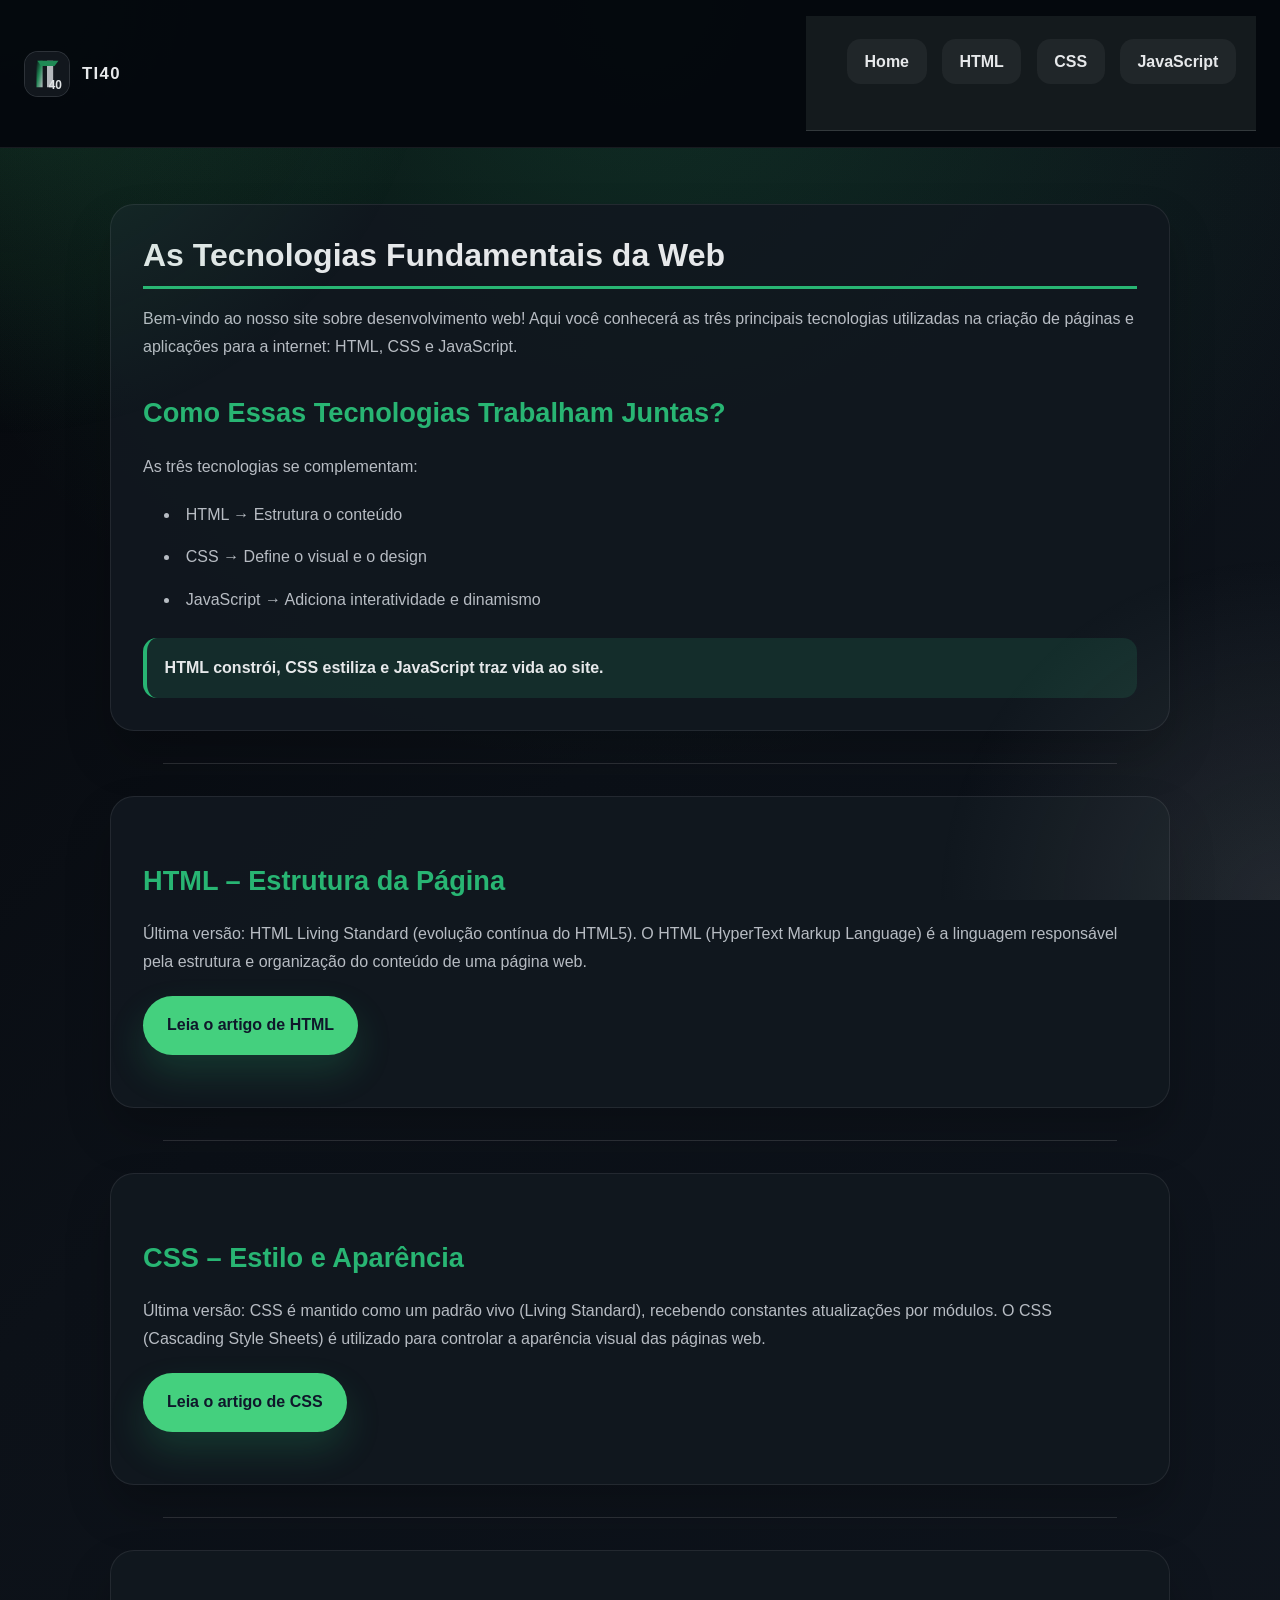
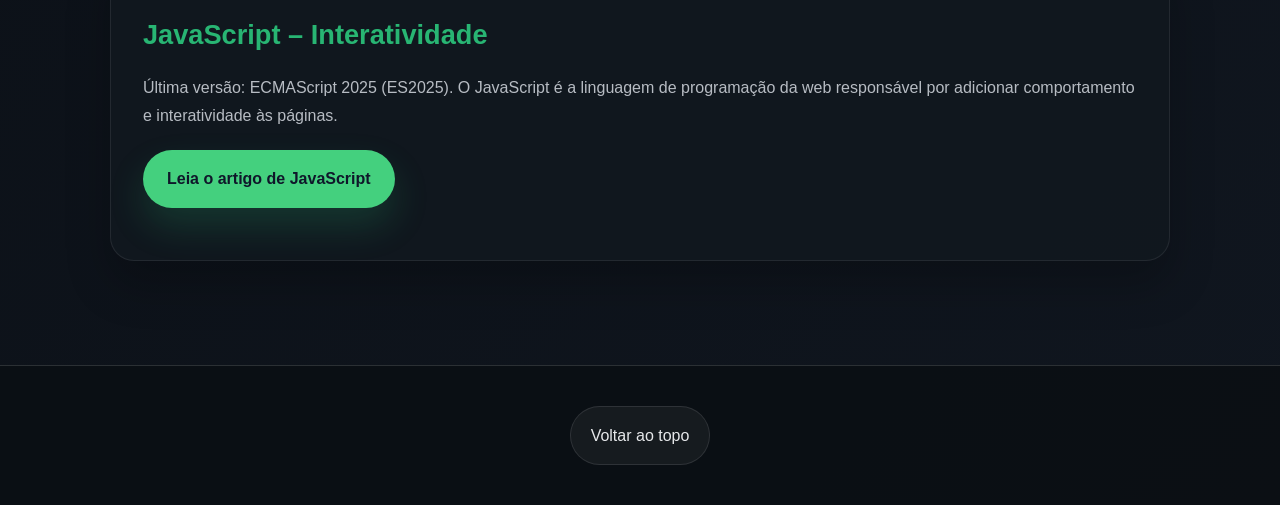
==== commit 4257b822: "Resolver conflitos e atualizar arquivos do site" ====
--- a/index.html
+++ b/index.html
@@ -1,54 +1,69 @@
-<!DOCTYPE html>
+﻿<!DOCTYPE html>
 <html lang="pt-br">
 <head>
     <meta charset="UTF-8">
     <meta name="viewport" content="width=device-width, initial-scale=1.0">
     <meta name="description" content="Conheça HTML, CSS e JavaScript em um site estático com informação clara e acessível.">
     <link rel="stylesheet" href="style.css">
-    <title>HTML, CSS e JavaScript | Tecnologias Web</title>
+    <title>TI40 | Página Inicial</title>
 </head>
-<body>
-    <nav aria-label="Navegação principal">
-        <div class="logo"><img src="logo.svg" alt="Logo TI 40" /></div>
-        <ul>
-            <li><a href="#principal">Home</a></li>
-            <li><a href="#html">HTML</a></li>
-            <li><a href="#css">CSS</a></li>
-            <li><a href="#javascript">JavaScript</a></li>
-        </ul>
-    </nav>
+<body id="top">
+    <header class="site-header">
+        <a href="index.html" class="brand" aria-label="Ir para a página inicial">
+            <img src="logo-ti40.svg" alt="Logo TI40" class="logo">
+            <span class="brand-name">TI40</span>
+        </a>
+        <nav aria-label="Navegação principal">
+            <ul>
+                <li><a href="#principal">Home</a></li>
+                <li><a href="#html">HTML</a></li>
+                <li><a href="#css">CSS</a></li>
+                <li><a href="#javascript">JavaScript</a></li>
+            </ul>
+        </nav>
+    </header>
 
     <main>
-        <header id="principal" class="hero">
+        <section id="principal" class="content-card">
             <h1>As Tecnologias Fundamentais da Web</h1>
-            <p>Bem-vindo ao nosso site sobre desenvolvimento web. Aqui você conhece as três principais tecnologias utilizadas na criação de páginas e aplicações para a internet.</p>
-            <p>HTML estrutura o conteúdo, CSS define a aparência e JavaScript adiciona interatividade.</p>
-        </header>
+            <p>Bem-vindo ao nosso site sobre desenvolvimento web! Aqui você conhecerá as três principais tecnologias utilizadas na criação de páginas e aplicações para a internet: HTML, CSS e JavaScript.</p>
+            <h2>Como Essas Tecnologias Trabalham Juntas?</h2>
+            <p>As três tecnologias se complementam:</p>
+            <ul>
+                <li>HTML → Estrutura o conteúdo</li>
+                <li>CSS → Define o visual e o design</li>
+                <li>JavaScript → Adiciona interatividade e dinamismo</li>
+            </ul>
+            <strong>HTML constrói, CSS estiliza e JavaScript traz vida ao site.</strong>
+        </section>
 
-        <!-- grade de cards responsiva para seções principais -->
-        <div class="content-grid">
-            <section id="html" class="card">
-                <h2>HTML – Estrutura da Página</h2>
-                <p>Última versão: HTML Living Standard (evolução contínua do HTML5). O HTML (HyperText Markup Language) é a linguagem responsável pela estrutura e organização do conteúdo de uma página web.</p>
-                <a class="button-link" href="artigo-html.html">Saiba mais sobre HTML</a>
-            </section>
+        <hr>
 
-            <section id="css" class="card">
-                <h2>CSS – Estilo e Apresentação</h2>
-                <p>Última versão: CSS é mantido como um padrão vivo (Living Standard), atualizado por módulos. O CSS (Cascading Style Sheets) controla a aparência visual das páginas.</p>
-                <a class="button-link" href="artigo-css.html">Saiba mais sobre CSS</a>
-            </section>
+        <section id="html" class="content-card">
+            <h2>HTML – Estrutura da Página</h2>
+            <p>Última versão: HTML Living Standard (evolução contínua do HTML5). O HTML (HyperText Markup Language) é a linguagem responsável pela estrutura e organização do conteúdo de uma página web.</p>
+            <p><a class="button-link" href="artigo-html.html">Leia o artigo de HTML</a></p>
+        </section>
 
-            <section id="javascript" class="card">
-                <h2>JavaScript – Interatividade</h2>
-                <p>Última versão: ECMAScript 2025 (ES2025). O JavaScript é a linguagem da web responsável por adicionar comportamento e interatividade às páginas.</p>
-                <a class="button-link" href="artigo-js.html">Saiba mais sobre JavaScript</a>
-            </section>
-        </div>
+        <hr>
+
+        <section id="css" class="content-card">
+            <h2>CSS – Estilo e Aparência</h2>
+            <p>Última versão: CSS é mantido como um padrão vivo (Living Standard), recebendo constantes atualizações por módulos. O CSS (Cascading Style Sheets) é utilizado para controlar a aparência visual das páginas web.</p>
+            <p><a class="button-link" href="artigo-css.html">Leia o artigo de CSS</a></p>
+        </section>
+
+        <hr>
+
+        <section id="javascript" class="content-card">
+            <h2>JavaScript – Interatividade</h2>
+            <p>Última versão: ECMAScript 2025 (ES2025). O JavaScript é a linguagem de programação da web responsável por adicionar comportamento e interatividade às páginas.</p>
+            <p><a class="button-link" href="artigo-js.html">Leia o artigo de JavaScript</a></p>
+        </section>
     </main>
 
-    <footer>
-        <p>Projeto de estudo sobre HTML, CSS e JavaScript com foco em acessibilidade e responsividade.</p>
+    <footer class="site-footer">
+        <a class="top-link" href="#top">Voltar ao topo</a>
     </footer>
 </body>
-</html>+</html>
--- a/style.css
+++ b/style.css
@@ -218,10 +218,21 @@
     }
 }
 
+:root {
+    --bg: #080c11; /* fundo escuro para contraste */
+    --surface: rgba(18, 24, 31, 0.94); /* painel escuro translúcido */
+    --surface-soft: rgba(255, 255, 255, 0.08); /* borda leve */
+    --text: #e6e8ea; /* texto principal claro */
+    --muted: #b7bcc3; /* texto secundário prateado */
+    --green: #28b573; /* verde de destaque */
+    --green-soft: #3fad7d; /* verde suave para hover */
+    --silver: #c3c8cd; /* prata/metálico */
+}
+
 @media (max-width: 640px) {
     nav ul {
         flex-direction: column; /* menu vertical em mobile */
-        width: 100%; /* ocupa largura completa */
+        width: 100%; /* ocupa a largura completa */
     }
 
     .hero h1 {
@@ -229,8 +240,254 @@
     }
 
     a.button-link {
-        width: 100%; /* botão ocupa largura máxima */
-    }
-}
-
-
+        display: block;
+        width: 100%; /* botão ocupa a largura máxima */
+        box-sizing: border-box;
+    }
+}
+
+
+* {
+    margin: 0;
+    padding: 0;
+    box-sizing: border-box;
+}
+
+html {
+    scroll-behavior: smooth; /* rolagem suave para navegação de âncoras */
+    font-family: "Segoe UI", Tahoma, Geneva, Verdana, sans-serif;
+    font-size: 16px;
+}
+
+body {
+    min-height: 100vh;
+    line-height: 1.75;
+    color: var(--text);
+    background: radial-gradient(circle at top, rgba(40, 167, 102, 0.22), transparent 35%),
+        linear-gradient(135deg, #05070b 0%, #0c1118 40%, #10161f 100%);
+}
+
+img {
+    max-width: 100%;
+    display: block;
+}
+
+a {
+    color: var(--green);
+    text-decoration: none;
+    transition: all 0.25s ease;
+}
+
+a:hover,
+a:focus-visible {
+    color: var(--text);
+}
+
+a:focus-visible {
+    outline: 3px solid rgba(40, 181, 115, 0.5); /* foco visível para teclado */
+    outline-offset: 3px;
+}
+
+.site-header {
+    display: flex;
+    align-items: center;
+    justify-content: space-between;
+    flex-wrap: wrap;
+    gap: 1rem;
+    padding: 1rem 1.5rem;
+    background: rgba(5, 9, 14, 0.98);
+    position: sticky;
+    top: 0;
+    z-index: 100;
+    border-bottom: 1px solid rgba(255, 255, 255, 0.08);
+}
+
+.brand {
+    display: inline-flex;
+    align-items: center;
+    gap: 0.75rem;
+    color: var(--text);
+}
+
+.logo {
+    width: 46px;
+    height: 46px;
+    border-radius: 14px;
+    border: 1px solid rgba(255, 255, 255, 0.12);
+    background: var(--surface);
+}
+
+.brand-name {
+    font-weight: 700;
+    letter-spacing: 0.08em;
+    font-size: 1.05rem;
+}
+
+nav ul {
+    list-style: none;
+    display: flex;
+    flex-wrap: wrap;
+    gap: 0.95rem;
+    justify-content: center;
+}
+
+nav a {
+    padding: 0.85rem 1.1rem;
+    border-radius: 0.85rem;
+    background: rgba(255, 255, 255, 0.05);
+    color: var(--text);
+    font-weight: 600;
+}
+
+nav a:hover {
+    background: rgba(40, 165, 115, 0.18);
+    color: var(--text);
+}
+
+main {
+    max-width: 1100px;
+    margin: 0 auto;
+    padding: 2rem 1.25rem 3rem;
+}
+
+.content-card {
+    max-width: 100%;
+    margin: 1.5rem auto;
+    padding: 2rem;
+    background: var(--surface);
+    border: 1px solid rgba(255, 255, 255, 0.08);
+    border-radius: 24px;
+    box-shadow: 0 24px 45px rgba(0, 0, 0, 0.22);
+}
+
+.content-card h1 {
+    font-size: clamp(2rem, 2.5vw, 2.4rem);
+    color: var(--text);
+    margin-bottom: 1rem;
+    line-height: 1.15;
+    border-bottom: 3px solid var(--green);
+    padding-bottom: 0.75rem;
+}
+
+.content-card h2 {
+    font-size: 1.7rem;
+    color: var(--green);
+    margin: 1.75rem 0 1rem;
+}
+
+.content-card h3 {
+    font-size: 1.35rem;
+    color: var(--silver);
+    margin: 1.5rem 0 0.8rem;
+}
+
+p,
+li {
+    color: var(--muted);
+    font-size: 1rem;
+    font-weight: 400;
+}
+
+p {
+    margin-bottom: 1.25rem;
+    text-align: left;
+}
+
+strong {
+    display: block;
+    margin-top: 1.5rem;
+    padding: 1rem 1.1rem;
+    background: rgba(40, 165, 115, 0.15);
+    border-left: 4px solid var(--green);
+    border-radius: 14px;
+    color: var(--text);
+}
+
+ul {
+    margin: 1rem 0 1.5rem 1.3rem;
+    padding-left: 0;
+    list-style: disc inside;
+}
+
+li {
+    margin-bottom: 0.9rem;
+}
+
+hr {
+    width: min(90%, 1100px);
+    margin: 2rem auto;
+    border: none;
+    border-top: 1px solid rgba(255, 255, 255, 0.12);
+}
+
+.button-link {
+    display: inline-flex;
+    align-items: center;
+    justify-content: center;
+    padding: 0.95rem 1.4rem;
+    border-radius: 999px;
+    background: linear-gradient(135deg, var(--green), #5fe1a2);
+    color: #07100a;
+    font-weight: 700;
+    box-shadow: 0 18px 36px rgba(40, 181, 115, 0.2);
+}
+
+.button-link:hover,
+.button-link:focus-visible {
+    transform: translateY(-1px);
+    background: linear-gradient(135deg, #3d9d72, #8cf0c9);
+}
+
+.top-link {
+    display: inline-flex;
+    padding: 0.9rem 1.25rem;
+    margin-top: 1rem;
+    border-radius: 999px;
+    background: rgba(255, 255, 255, 0.05);
+    border: 1px solid rgba(255, 255, 255, 0.1);
+    color: var(--text);
+    text-decoration: none;
+}
+
+.site-footer {
+    text-align: center;
+    padding-bottom: 2.5rem;
+}
+
+@media (max-width: 768px) {
+    .site-header {
+        justify-content: space-between;
+        padding: 1rem 1rem;
+    }
+
+    nav ul {
+        justify-content: flex-start;
+    }
+
+    .content-card {
+        padding: 1.5rem;
+        margin: 1rem;
+    }
+}
+
+@media (max-width: 520px) {
+    nav a {
+        padding: 0.75rem 0.95rem;
+        font-size: 0.95rem;
+    }
+
+    .content-card {
+        padding: 1.25rem;
+        border-radius: 20px;
+    }
+
+    .button-link,
+    .top-link {
+        width: 100%;
+        text-align: center;
+    }
+}
+
+
+
+
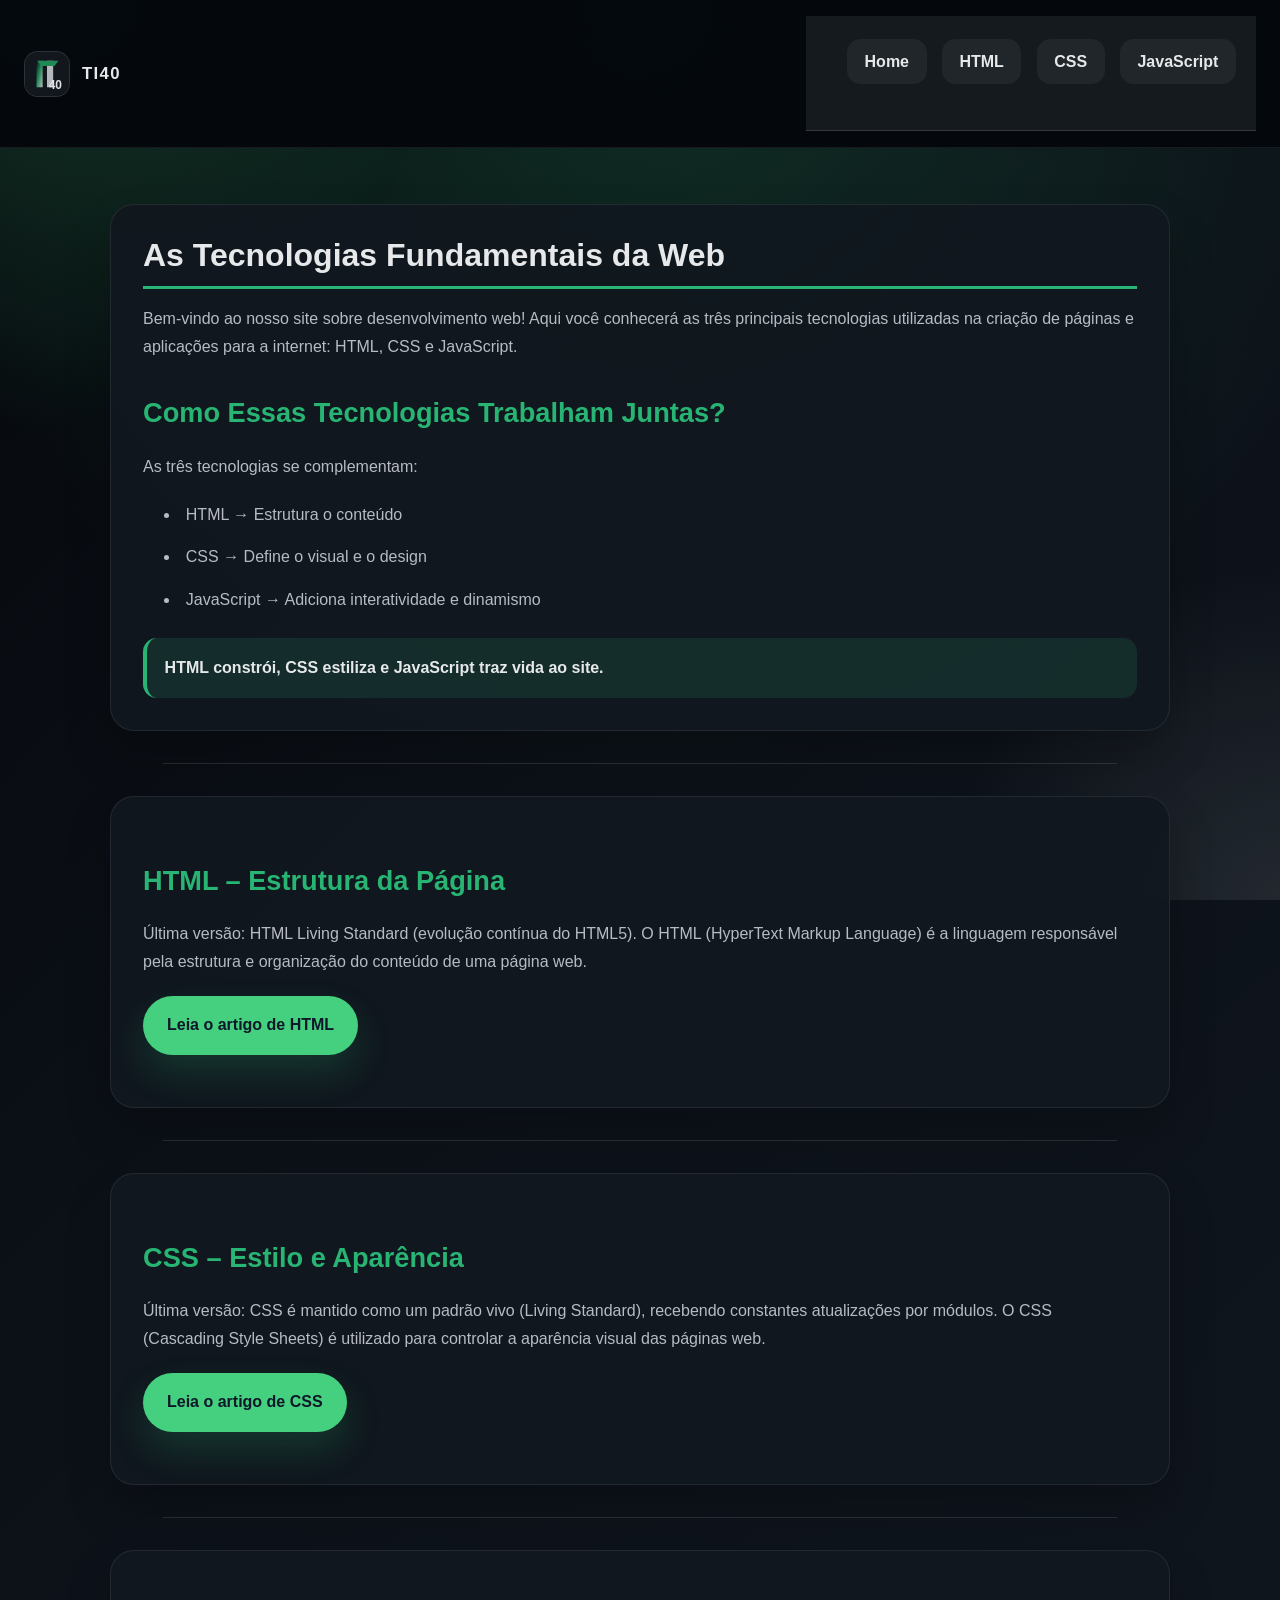
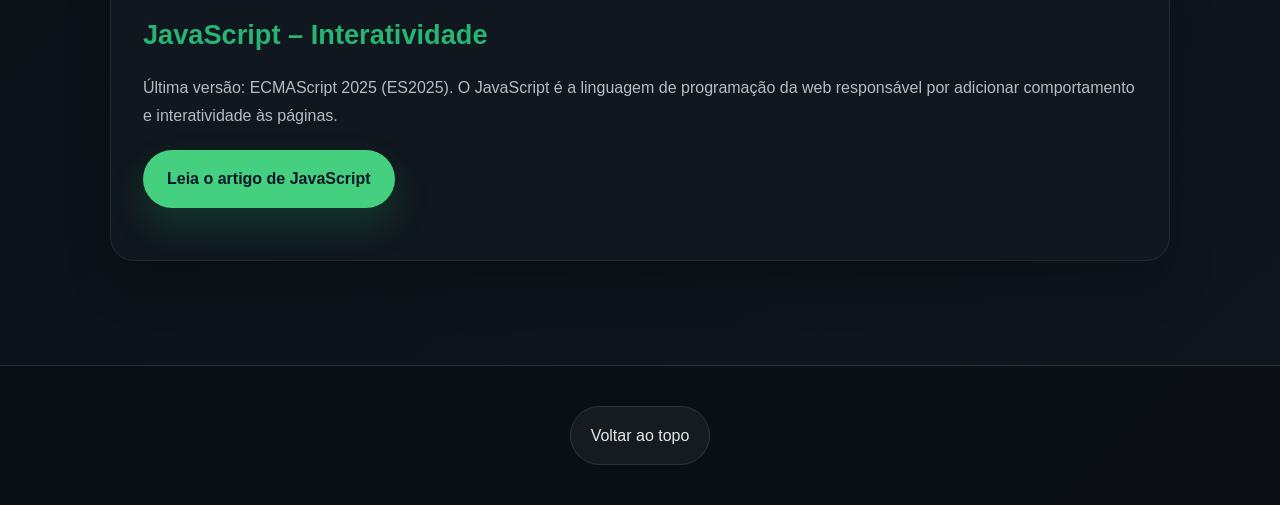
==== commit 74272c8f: "alteraçoes" ====
--- a/index.html
+++ b/index.html
@@ -25,7 +25,8 @@
 
     <main>
         <section id="principal" class="content-card">
-            <h1>As Tecnologias Fundamentais da Web</h1>
+
+            <h1 id="titulo">As Tecnologias Fundamentais da Web</h1>
             <p>Bem-vindo ao nosso site sobre desenvolvimento web! Aqui você conhecerá as três principais tecnologias utilizadas na criação de páginas e aplicações para a internet: HTML, CSS e JavaScript.</p>
             <h2>Como Essas Tecnologias Trabalham Juntas?</h2>
             <p>As três tecnologias se complementam:</p>
@@ -65,5 +66,6 @@
     <footer class="site-footer">
         <a class="top-link" href="#top">Voltar ao topo</a>
     </footer>
+    <script src="scripts.js"></script>
 </body>
 </html>
--- a/style.css
+++ b/style.css
@@ -488,6 +488,16 @@
     }
 }
 
-
-
-
+/* estado inicial dos cartoes */
+.content-card {
+    opacity: 0;
+    transform: translateY(40px);
+    transition: opacity 0.8s ease-out, transform 0.8s ease-out;
+}
+
+.content-card.visivel {
+    opacity: 1;
+    transform: translateY(0);
+}
+
+
